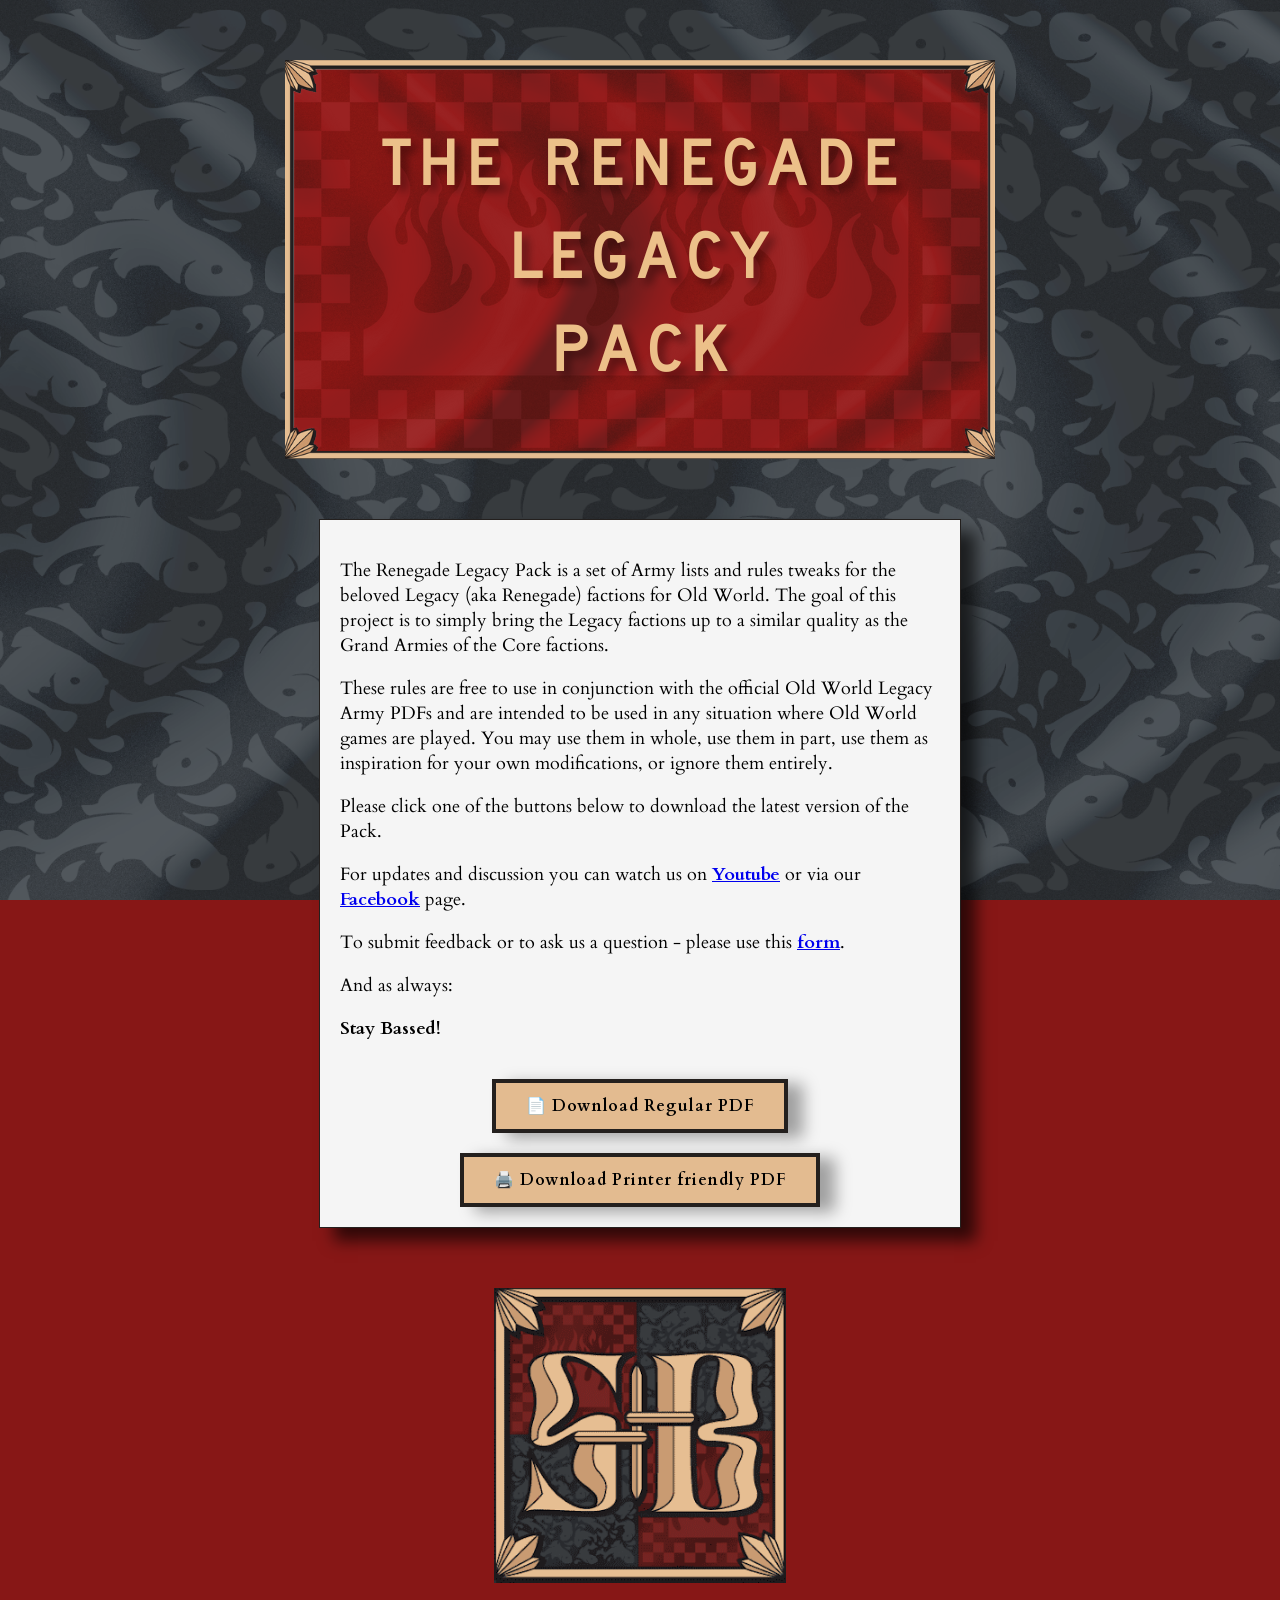
==== index.html @ b8b8cdfd "Final version looks ready to go" ====
<!DOCTYPE html>
<html lang="en">
  <head>
    <meta charset="UTF-8" />
    <meta name="viewport" content="width=device-width, initial-scale=1.0" />
    <meta name="description" content="Renegade Legacy Pack for Old World factions. Download the latest army lists and rules tweaks." />
    <meta property="og:title" content="SquareBased - Renegade's Pack" />
    <meta property="og:description" content="Download the latest version of the Renegade Legacy Pack for Old World factions." />
    <meta property="og:image" content="assets/images/Renegade_Legacy_Pack_Banner.png" />
    <meta property="og:url" content="https://squarebased.com" />
    <title>SquareBased - Renegade's Pack</title>
        <!-- Link to external CSS file -->
    <link rel="stylesheet" href="css/styles.css" />
    <link href="https://fonts.googleapis.com/css2?family=Cardo&display=swap" rel="stylesheet">

  </head>
    <header>
      <div class="header-container">
        <img src="assets/images/Renegade_Legacy_Pack_Banner.png" alt="Renegade Legacy Pack Logo" id="logo" />
      </div>
    </header>

    <div class="container">
      <div class="faq-item">
        <p>
          The Renegade Legacy Pack is a set of Army lists and rules tweaks for the beloved Legacy (aka Renegade) factions for Old World. The goal of this project is to simply bring the Legacy factions up to a similar quality as the Grand Armies of the Core factions.
        </p>
        <p>
          These rules are free to use in conjunction with the official Old World Legacy Army PDFs and are intended to be used in any situation where Old World games are played. You may use them in whole, use them in part, use them as inspiration for your own modifications, or ignore them entirely.
        </p>
        <p>
          Please click one of the buttons below to download the latest version of the Pack.
        </p>
        <p>
          For updates and discussion you can watch us on <strong><a href="https://www.youtube.com/@SquareBasedOldWorld" target="_blank">Youtube</a></strong> or via our <strong><a href="https://www.facebook.com/p/Square-Based-Podcast-100093205128756/" target="_blank" rel="noopener noreferrer">Facebook</a></strong> page.
        </p>
        <p>
          To submit feedback or to ask us a question - please use this <strong><a href="https://forms.gle/Ncszf8pu8jTegjPN9" target="_blank">form</a></strong>.
        </p>
        <p>
          And as always:
        </p>
        <p>
          <strong>Stay Bassed!</strong>
        </p>
      </div>

      <a class="download-btn" href="assets/downloads/ExampleFAQ.pdf" download>📄 Download Regular PDF</a>
      <a class="download-btn" href="assets/downloads/LegacyFactions_all_factions_pf.pdf" download>🖨️ Download Printer friendly PDF</a>

    </div>
    <div>
      <footer>
        <div class="footer-container">
          <img src="assets/images/SBLogo.png" alt="Logo" id="footer-logo" />
        </div>
      </footer>
    </div>
  </body>
</html>
---- css/styles.css ----
/* 🌍 Global Styles */
body {
    font-family: 'Cardo', serif; /* Apply the Cardo font to the body */
    background-color: #871716;
    margin: 0;
    padding: 0;
    display: flex;
    flex-direction: column;
    align-items: center;
    min-height: 100vh;
    background-image: url("../assets/images/val-background.png");
    background-repeat: no-repeat;
    background-position: center center;
    background-attachment: fixed;
    background-size: cover;
    position: relative;
}

/* Header Container */
.header-container {
    margin-top: 60px;
    display: flex;
    justify-content: center;  /* Centers the logo horizontally */
    align-items: center;      /* Centers the logo vertically */
    width: 100%;
    box-sizing: border-box;
}

/* Logo Styling */
#logo {
    width: 100%;              /* Make the logo responsive */
    max-width: 900px;         /* Limit the maximum width */
    height: auto;             /* Maintain aspect ratio */
    object-fit: contain;      /* Ensures logo fits within its container */
    display: block;           /* Removes any space below the image */
}

/* 🎭 Decorative Frame */
#page-frame {
    position: absolute;
    top: 0;
    left: 0;
    width: 100vw;
    height: 100vh;
    background-image: url("../assets/images/border-no-logo.png");
    background-size: cover;
    background-repeat: no-repeat;
    background-position: center;
    z-index: 0;
}

/* 📜 Main Content Box */
.container {
    background: #f5f5f5;
    padding: 20px;
    width: 95%; /* Flexible width */
    max-width: 600px; /* Keeps it from getting too big */
    box-shadow: 15px 13px 15px rgba(0, 0, 0, 0.65);
    text-align: center;
    border: 1px solid #24201e;
    position: relative;
    z-index: 2;
    margin-top: 60px;
    margin-bottom: 60px;
}

/* 📝 H1 */
h1 {
    background-color: #781c1c;
    color: #e0c28a;
    font-family: 'MedievalSharp', serif;
    font-size: 2rem;
    font-weight: bold;
    padding: 10px 15px;
    border: 4px solid black;
    text-align: center;
    text-transform: uppercase;
    letter-spacing: 1px;
    box-shadow: 2px 2px 0px black;
}

/* ❓ FAQ Section */
.faq-item {
    text-align: left;
    margin-bottom: 15px;
}

.faq-item h3 {
    color: #007bff;
    margin-bottom: 5px;
    font-size: 1.2rem;
}

.faq-item p {
    color: #000000;
    font-size: 18px;
}

/* 📥 Button Styling */
.download-btn {
    display: inline-block;
    margin-top: 20px;
    padding: 12px 30px;
    background-color: #E3BB90;
    color: rgb(0, 0, 0);
    text-decoration: none;
    font-size: 1rem;
    font-weight: bold;
    letter-spacing: 1px;
    text-align: center;
    box-shadow: 15px 5px 15px rgba(0, 0, 0, 0.35);
    border: #24201e 4px solid;
    position: relative;
    transition: all 0.3s ease;
}

.download-btn:hover {
    background-color: #bd9c78f1;
    transform: scale(1.05);
}

/* Footer Container */
.footer-container {
    display: flex;
    justify-content: center;
    align-items: center; /* Ensures the footer logo stays centered vertically */
    width: 100%;
    margin-bottom: 20px;
}

/* 📱 Responsive Fixes for Small Devices */
@media (max-width: 1024px) {
    /* For medium-sized tablets and up */
    #logo {
        width: 100%;  /* Reduce the logo size further */

    }

    #footer-logo {
        max-width: 70%; /* Same ratio for footer logo */
    }

    .container {
        width: 90%;  /* Flexible container width */
    }

    h1 {
        font-size: 1.8rem; /* Scale down the title */
    }
}

@media (max-width: 768px) {
    /* For tablets and smaller screens */


    #footer-logo {
        max-width: 60%;  /* Same for footer logo */
    }

    .container {
        width: 85%;      /* Adjust container size */
        padding: 15px;   /* Add some padding for smaller screens */
    }

    h1 {
        font-size: 1.6rem; /* Adjust title size */
    }
}

@media (max-width: 480px) {
    /* For mobile screens */


    #footer-logo {
        max-width: 50%;  /* Ensure footer logo stays proportionate */
    }

    .container {
        width: 90%;       /* Ensure the container shrinks properly */
        padding: 10px;    /* Reduce padding on mobile */
    }

    h1 {
        font-size: 1.3rem; /* Smaller title size for mobile */
    }

    .download-btn {
        padding: 10px 20px;  /* Smaller button for mobile */
    }
}
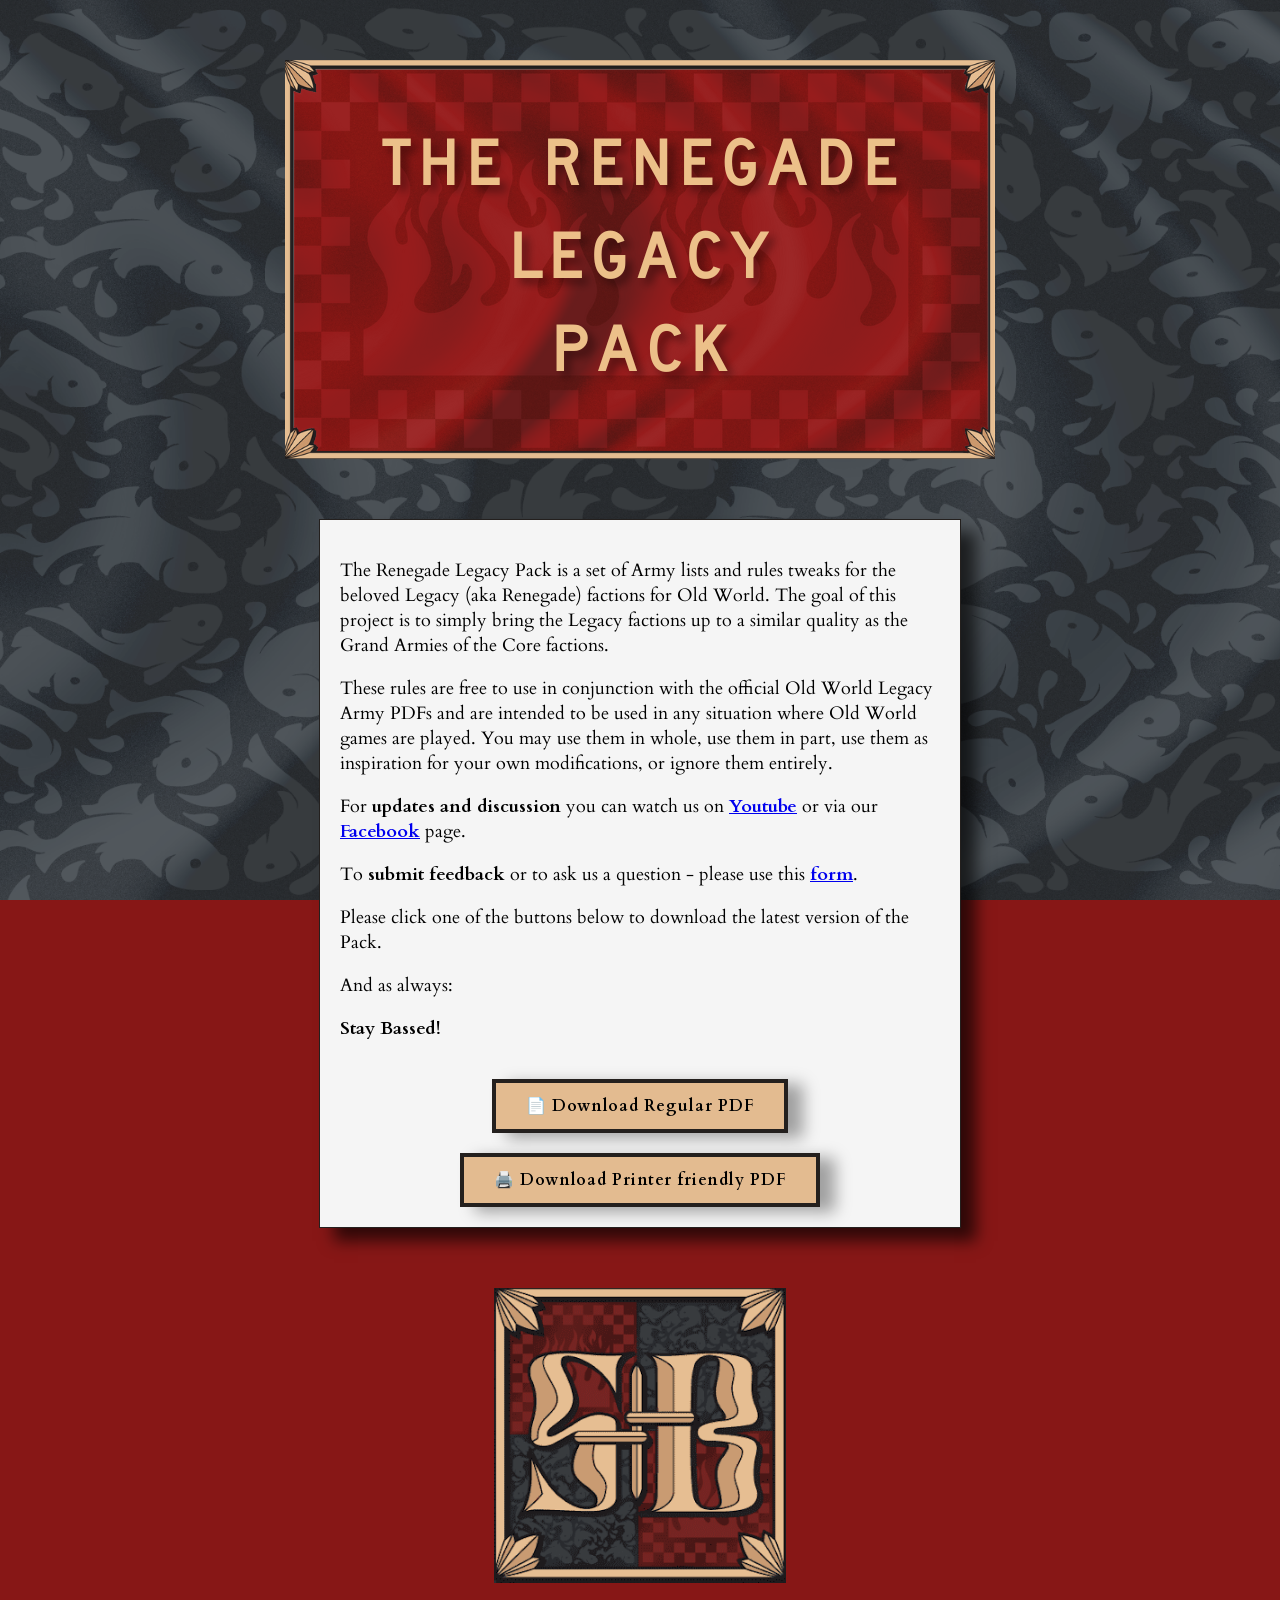
==== commit 24d0dcbe: "Moving layout around and bolding text" ====
--- a/index.html
+++ b/index.html
@@ -12,6 +12,7 @@
         <!-- Link to external CSS file -->
     <link rel="stylesheet" href="css/styles.css" />
     <link href="https://fonts.googleapis.com/css2?family=Cardo&display=swap" rel="stylesheet">
+    <link rel="icon" href="assets/images/Logo_browser.jpg" type="image/jpeg" />
 
   </head>
     <header>
@@ -29,13 +30,13 @@
           These rules are free to use in conjunction with the official Old World Legacy Army PDFs and are intended to be used in any situation where Old World games are played. You may use them in whole, use them in part, use them as inspiration for your own modifications, or ignore them entirely.
         </p>
         <p>
-          Please click one of the buttons below to download the latest version of the Pack.
+          For <strong>updates and discussion</strong> you can watch us on <strong><a href="https://www.youtube.com/@SquareBasedOldWorld" target="_blank">Youtube</a></strong> or via our <strong><a href="https://www.facebook.com/p/Square-Based-Podcast-100093205128756/" target="_blank" rel="noopener noreferrer">Facebook</a></strong> page.
         </p>
         <p>
-          For updates and discussion you can watch us on <strong><a href="https://www.youtube.com/@SquareBasedOldWorld" target="_blank">Youtube</a></strong> or via our <strong><a href="https://www.facebook.com/p/Square-Based-Podcast-100093205128756/" target="_blank" rel="noopener noreferrer">Facebook</a></strong> page.
+          To <strong>submit feedback</strong> or to ask us a question - please use this <strong><a href="https://forms.gle/Ncszf8pu8jTegjPN9" target="_blank">form</a></strong>.
         </p>
         <p>
-          To submit feedback or to ask us a question - please use this <strong><a href="https://forms.gle/Ncszf8pu8jTegjPN9" target="_blank">form</a></strong>.
+          Please click one of the buttons below to download the latest version of the Pack.
         </p>
         <p>
           And as always:
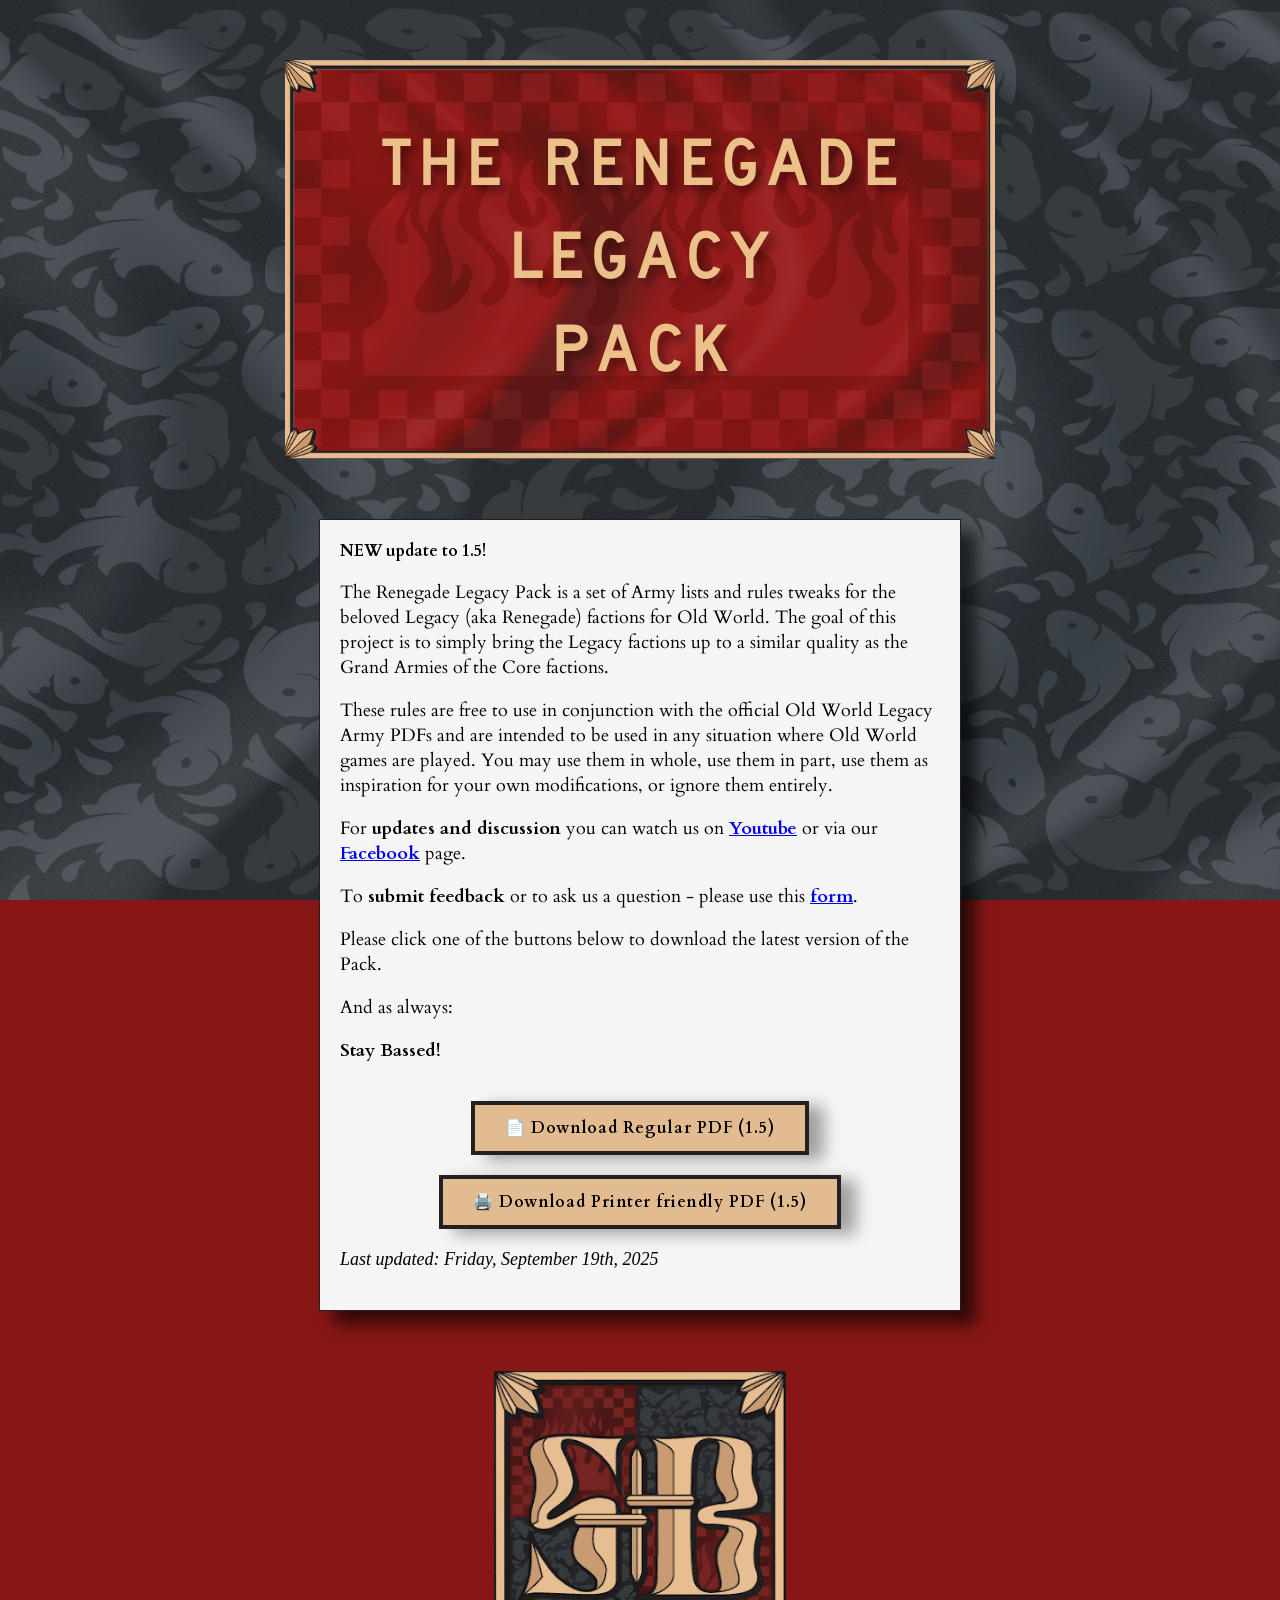
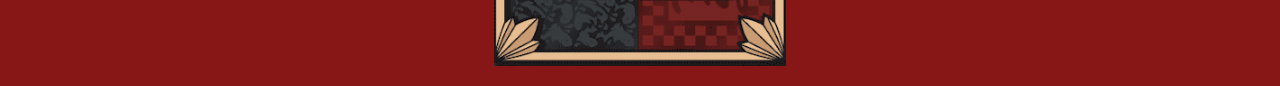
==== commit 35df2e95: "Updating to 1.5, changing downloads and updating text as well last posted date" ====
--- a/index.html
+++ b/index.html
@@ -3,12 +3,12 @@
   <head>
     <meta charset="UTF-8" />
     <meta name="viewport" content="width=device-width, initial-scale=1.0" />
-    <meta name="description" content="Renegade Legacy Pack for Old World factions. Download the latest army lists and rules tweaks." />
-    <meta property="og:title" content="SquareBased - Renegade's Pack" />
-    <meta property="og:description" content="Download the latest version of the Renegade Legacy Pack for Old World factions." />
+    <meta name="description" content="Square Based - The Renegade Legacy Pack" />
+    <meta property="og:title" content="Square Based - The Renegade Legacy Pack" />
+    <meta property="og:description" content="Download the latest version of The Renegade Legacy Pack" />
     <meta property="og:image" content="assets/images/Renegade_Legacy_Pack_Banner.png" />
     <meta property="og:url" content="https://squarebased.com" />
-    <title>SquareBased - Renegade's Pack</title>
+    <title>Square Based - The Renegade Legacy Pack</title>
         <!-- Link to external CSS file -->
     <link rel="stylesheet" href="css/styles.css" />
     <link href="https://fonts.googleapis.com/css2?family=Cardo&display=swap" rel="stylesheet">
@@ -23,6 +23,7 @@
 
     <div class="container">
       <div class="faq-item">
+        <strong>NEW update to 1.5!</strong>
         <p>
           The Renegade Legacy Pack is a set of Army lists and rules tweaks for the beloved Legacy (aka Renegade) factions for Old World. The goal of this project is to simply bring the Legacy factions up to a similar quality as the Grand Armies of the Core factions.
         </p>
@@ -46,9 +47,15 @@
         </p>
       </div>
 
-      <a class="download-btn" href="assets/downloads/ExampleFAQ.pdf" download>📄 Download Regular PDF</a>
-      <a class="download-btn" href="assets/downloads/LegacyFactions_all_factions_pf.pdf" download>🖨️ Download Printer friendly PDF</a>
-
+      <a class="download-btn" href="assets/downloads/Renegade_Legacy_Pack_v1_5.pdf" download="The_Renegade_Legacy_Pack_v1_5.pdf">📄 Download Regular PDF (1.5)</a>
+      <a class="download-btn" href="assets/downloads/Renegade_Legacy_Packv1_5_Printer_Friendly.pdf" download="The_Renegade_Legacy_Pack_v1_5_Printer_Friendly.pdf">🖨️ Download Printer friendly PDF (1.5)</a>
+      <div class="faq-item">
+        <p>
+          <em>
+          Last updated: Friday, September 19th, 2025
+          </em>
+        </p>
+      </div>
     </div>
     <div>
       <footer>
